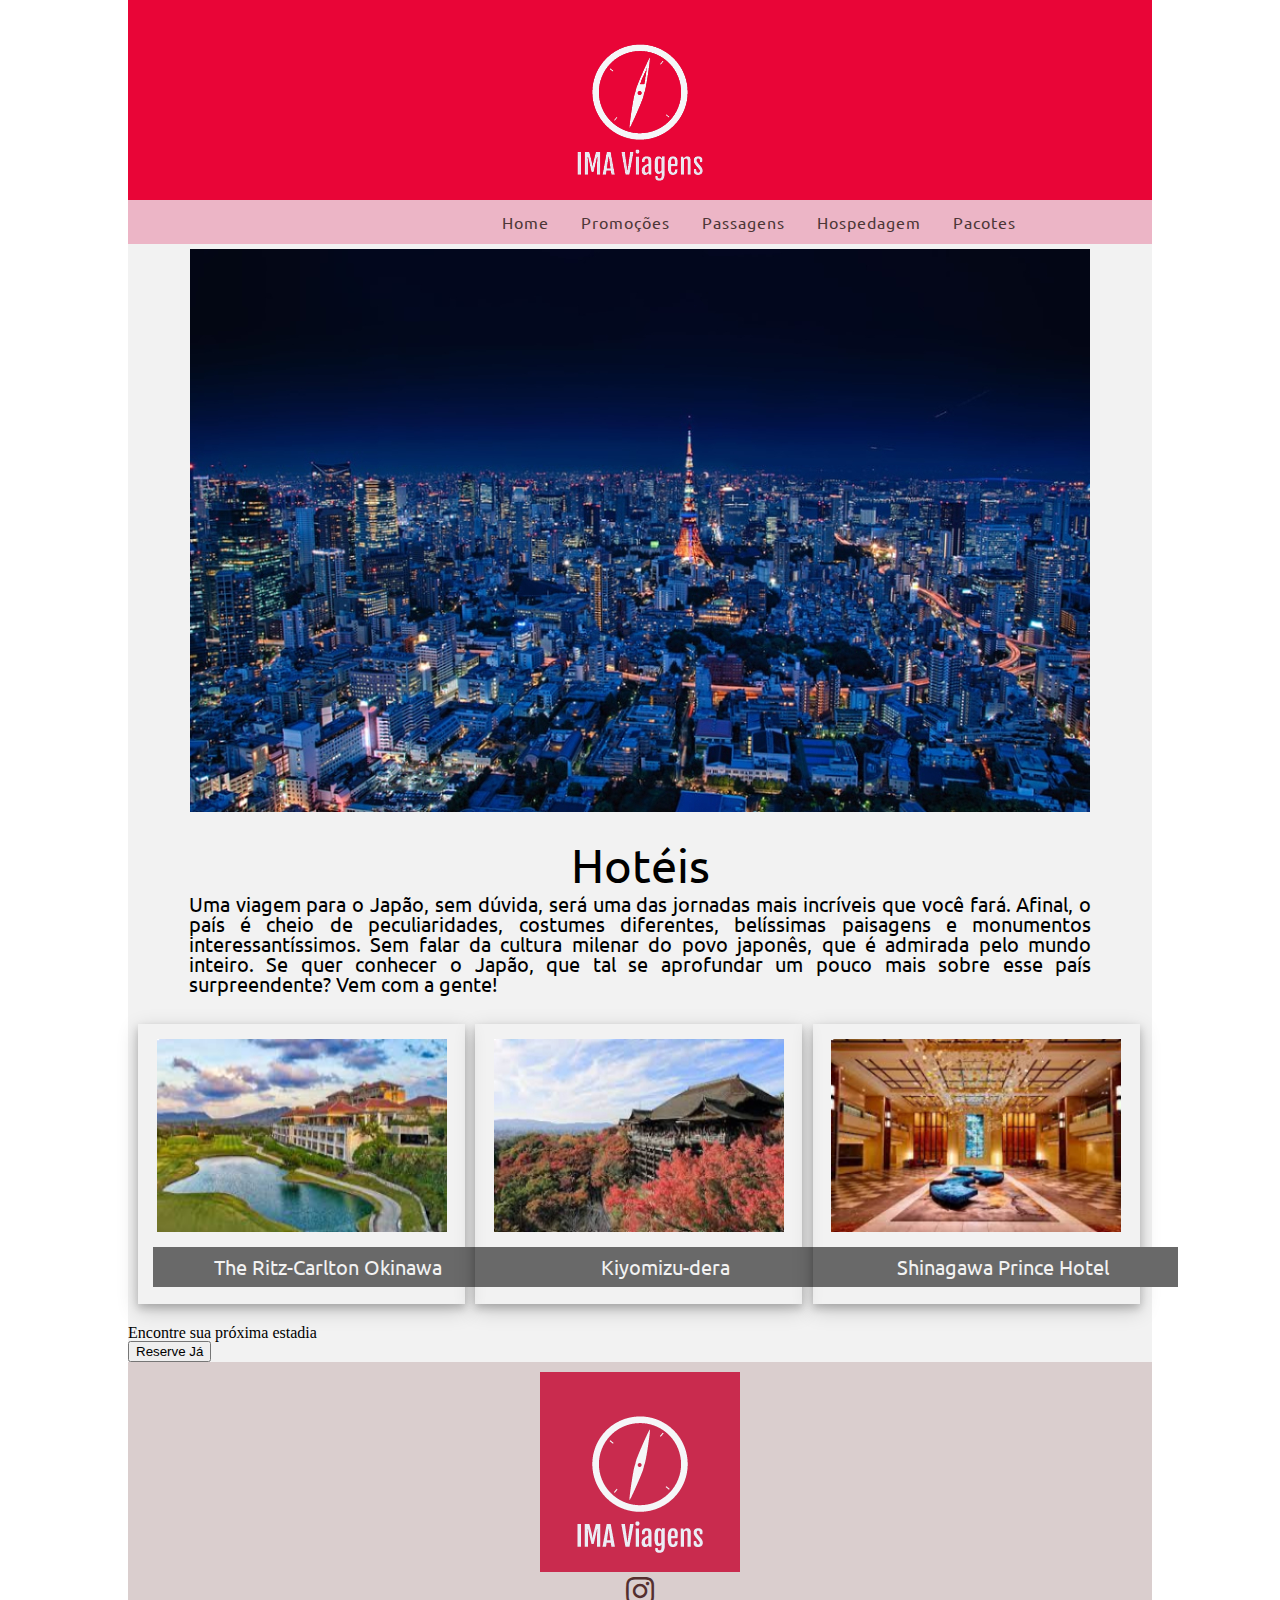
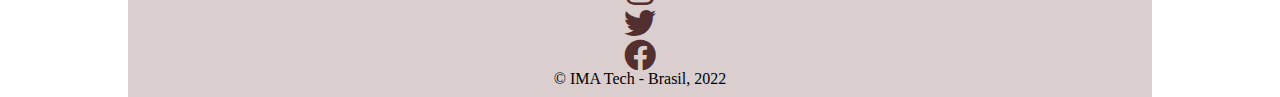
==== hospedagem.html @ 2c2051e4 "projeto finalizado" ====
<!DOCTYPE html>
<html>

<head>
    <meta charset="UTF-8">
    <meta http-equiv="X-UA-Compatible" content="IE=edge">
    <meta name="viewport" content="width=device-width, initial-scale=1.0">

    <link rel="stylesheet" href="css/normalize.css">
    <link rel="stylesheet" href="css/style.css">
    <link rel="stylesheet" href="font/fontawesome-free-5.15.4-web/fontawesome-free-5.15.4-web/css/all.min.css">
    <link rel="stylesheet" href="https://fonts.googleapis.com/css?family=Ubuntu|Verdana">

    <title>Hospedagem</title>
</head>

<body>
    <div class="container">
        <header class="header">
            <img class="logo" src="img/IMA-Viagens_logo_-removebg-preview.png" alt="IMA Viagens" />
        </header>

        <nav class="nav-bar">
            <ul>
                <li><a href="#">Home</a></li>
                <li><a href="#">Promoções</a></li>
                <li><a href="passagens.html" target="_blank">Passagens</a></li>
                <li><a href="hospedagem.html">Hospedagem</a></li>
                <li><a href="#">Pacotes</a></li>
            </ul>
        </nav>

        <section class="banner">
            <img src="img/banner-cidade.jpg" alt="Banner Cidade a noite" />
        </section>

        <section class="hoteis">
            <header>Hotéis</header>
            <article>
                <p>
                    Uma viagem para o Japão, sem dúvida, será uma das jornadas mais incríveis que você fará. Afinal, o país é cheio de peculiaridades, costumes diferentes, belíssimas paisagens e monumentos interessantíssimos. Sem falar da cultura milenar do povo japonês, que é admirada pelo mundo inteiro. Se quer conhecer o Japão, que tal se aprofundar um pouco mais sobre esse país surpreendente? Vem com a gente!
                </p>

            </article>
        </section>

        <div>

            <!--divisão da linha-->
            <div class="row">

                <!--divisão da coluna 1-->
                <div class="column">
                    <img class="img-card" src="img/The Ritz-Carlton Okinawa-hotel.jpg" alt="The Ritz-Carlton Okinawa"/>
                    <div class="banner-card">
                        <a href="#">The Ritz-Carlton Okinawa</a>
                    </div>
                </div>

                <!--divisão da coluna 2-->
                <div class="column">
                    <img class="img-card" src="img/Kiyomizu-dera-templo.jpg" alt="Kiyomizu-dera"/>
                    <div class="banner-card">
                        <a href="#">Kiyomizu-dera</a>
                    </div>
                </div>
                
                <!--divisão da coluna 3-->
                <div class="column">
                    <img class="img-card" src="img/Shinagawa Prince Hotel-hotel.jpg" alt="Shinagawa Prince Hotel"/>
                    <div class="banner-card">
                        <a href="#">Shinagawa Prince Hotel</a>
                    </div>
                </div>
            </div>

        </div>

        <section>
            <h3> Encontre sua próxima estadia</h3>
            <button type="button">Reserve Já</button>
        </section>

        <footer class="footer">
            <img src="img/IMA-Viagens(logo).png" alt="IMA Viagens" />
            <ul>
                <li><i class="fab fa-instagram fa-2x"></i></li>
                <li><i class="fab fa-twitter fa-2x"></i></li>
                <li><i class="fab fa-facebook fa-2x"></i></li>
            </ul>
            <p>
                &copy; IMA Tech - Brasil, 2022
            </p>
        </footer>

    </div>

</body>

</html>
---- css/style.css ----
.container{
    background-color: #f2f2f2; 
    width: 80%;
    margin-left: 10%;
    /* background-image: url(../img/japao.jpg);
    background-repeat: no-repeat;
    background-position: center; 
    background-image: linear-gradient(rgb(180, 32, 44), purple, rgb(103, 74, 207)); */
}

.logo {
    display: block;
    margin-left: auto;
    margin-right: auto;
}

/* Cabeçalho da página */

.header {
    background-color: rgb(233, 5, 55);
}

/* menu inicio da página */
.nav-bar li {
    float: left;
    text-align: center;
    letter-spacing: 1px;
}

.nav-bar ul {
    list-style-type: none;
    overflow: hidden;
    padding-left: 35%;
    background-color: rgb(236, 181, 198);
    font-family: "Ubuntu", sans-serif;
}

.nav-bar li a {
    color: rgb(77, 55, 55);
    text-decoration: none;
    padding: 14px 16px;
    display: block;
}

.nav-bar li a:hover {
    background-color: rgb(233, 5, 55);
    color: white;
}

/* banner */
.banner img {
    display: block;
    margin-left: auto;
    margin-right: auto;
    padding-top: 5px;
}

.hoteis {
    margin-top: 25px;
    padding: 5px;
    font-family: "Ubuntu", sans-serif;
}

.hoteis header {
    text-align: center;
    color: #000;
    font-size: 35pt;
} 

.hoteis article {
    width: 90%;
    display: block;
    margin-left: auto;
    margin-right: auto;
}

.hoteis p {
    padding: 5px;
    text-align: justify;
    color: #000;
    font-size: 20px;
}

/* cards */

.column {
    float: left;
    width: 29%;
    padding: 15px;
    height: 250px;
    margin: 2% 0 2% 1%;
    box-shadow: 0 4px 8px 0 rgba(0, 0, 0, 0.2), 0 6px 20px 0 rgba(0, 0, 0, 0.19);
}

.img-card {
    display: block;
    margin-left: auto;
    margin-right: auto;
    width: 290px;
}

.banner-card {
    width: 350px;
    margin-left: auto;
    margin-right: auto;
    margin-top: 15px;
    text-align: center;
    background-color: dimgray;
    font-family: "Ubuntu", sans-serif;
}

.banner-card a {
    display: block;
    padding: 10px;
    text-decoration: none;
    color: #f2f2f2;
    font-size: 20px;
}

.row::after {
    content: "";
    display: table;
    clear: both;
}

/* reserva */





.footer {
    background-color: #dacece;
    color: #000;
    text-align: center;
    padding: 10px;
}

.footer li i {
    color: rgb(83, 47, 47);
}
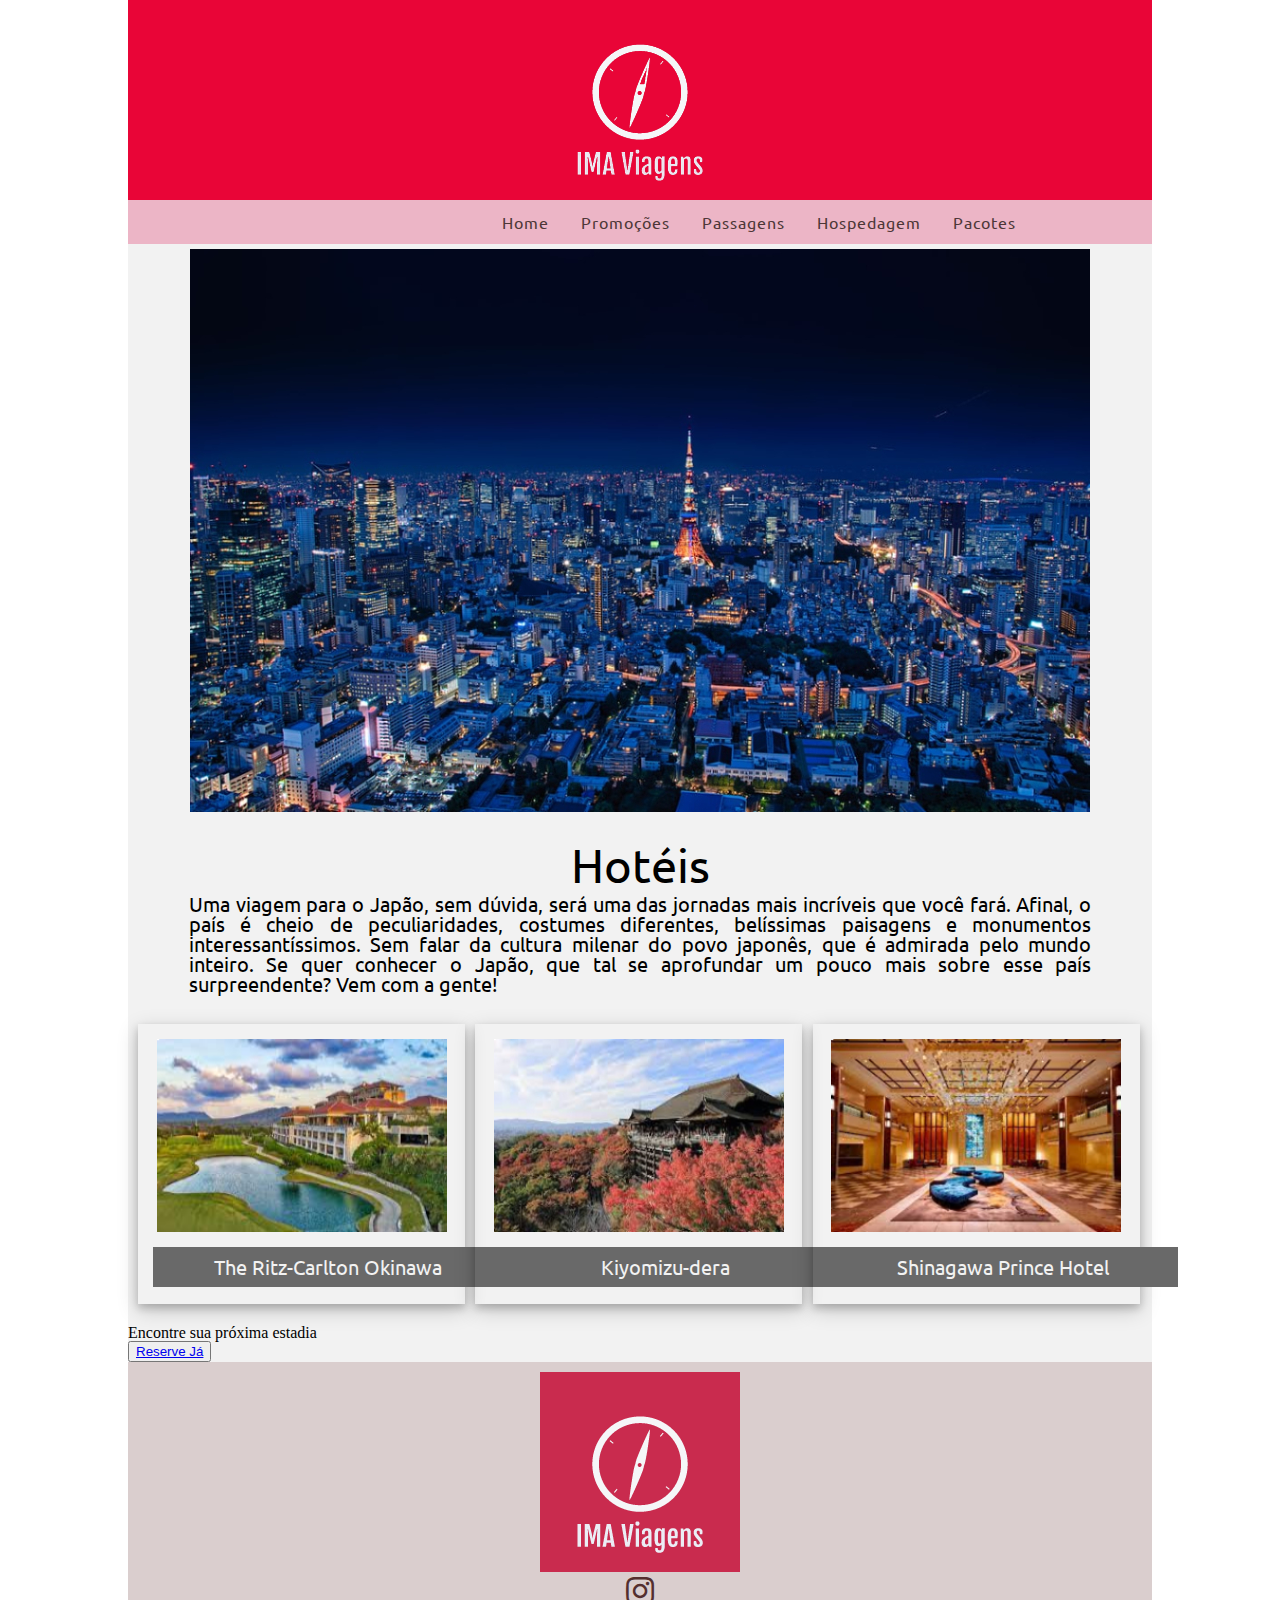
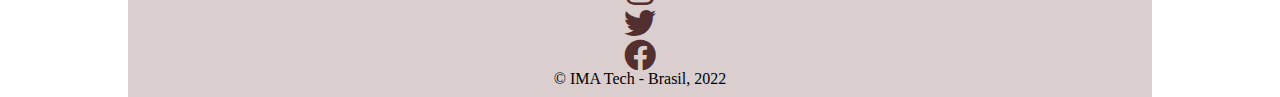
==== commit 9e193609: "ajustando o hospedagem.html" ====
--- a/hospedagem.html
+++ b/hospedagem.html
@@ -76,9 +76,9 @@
 
         </div>
 
-        <section>
+        <section class="reserva">
             <h3> Encontre sua próxima estadia</h3>
-            <button type="button">Reserve Já</button>
+            <button type="button"><a href="reserva.html">Reserve Já</a></button>
         </section>
 
         <footer class="footer">
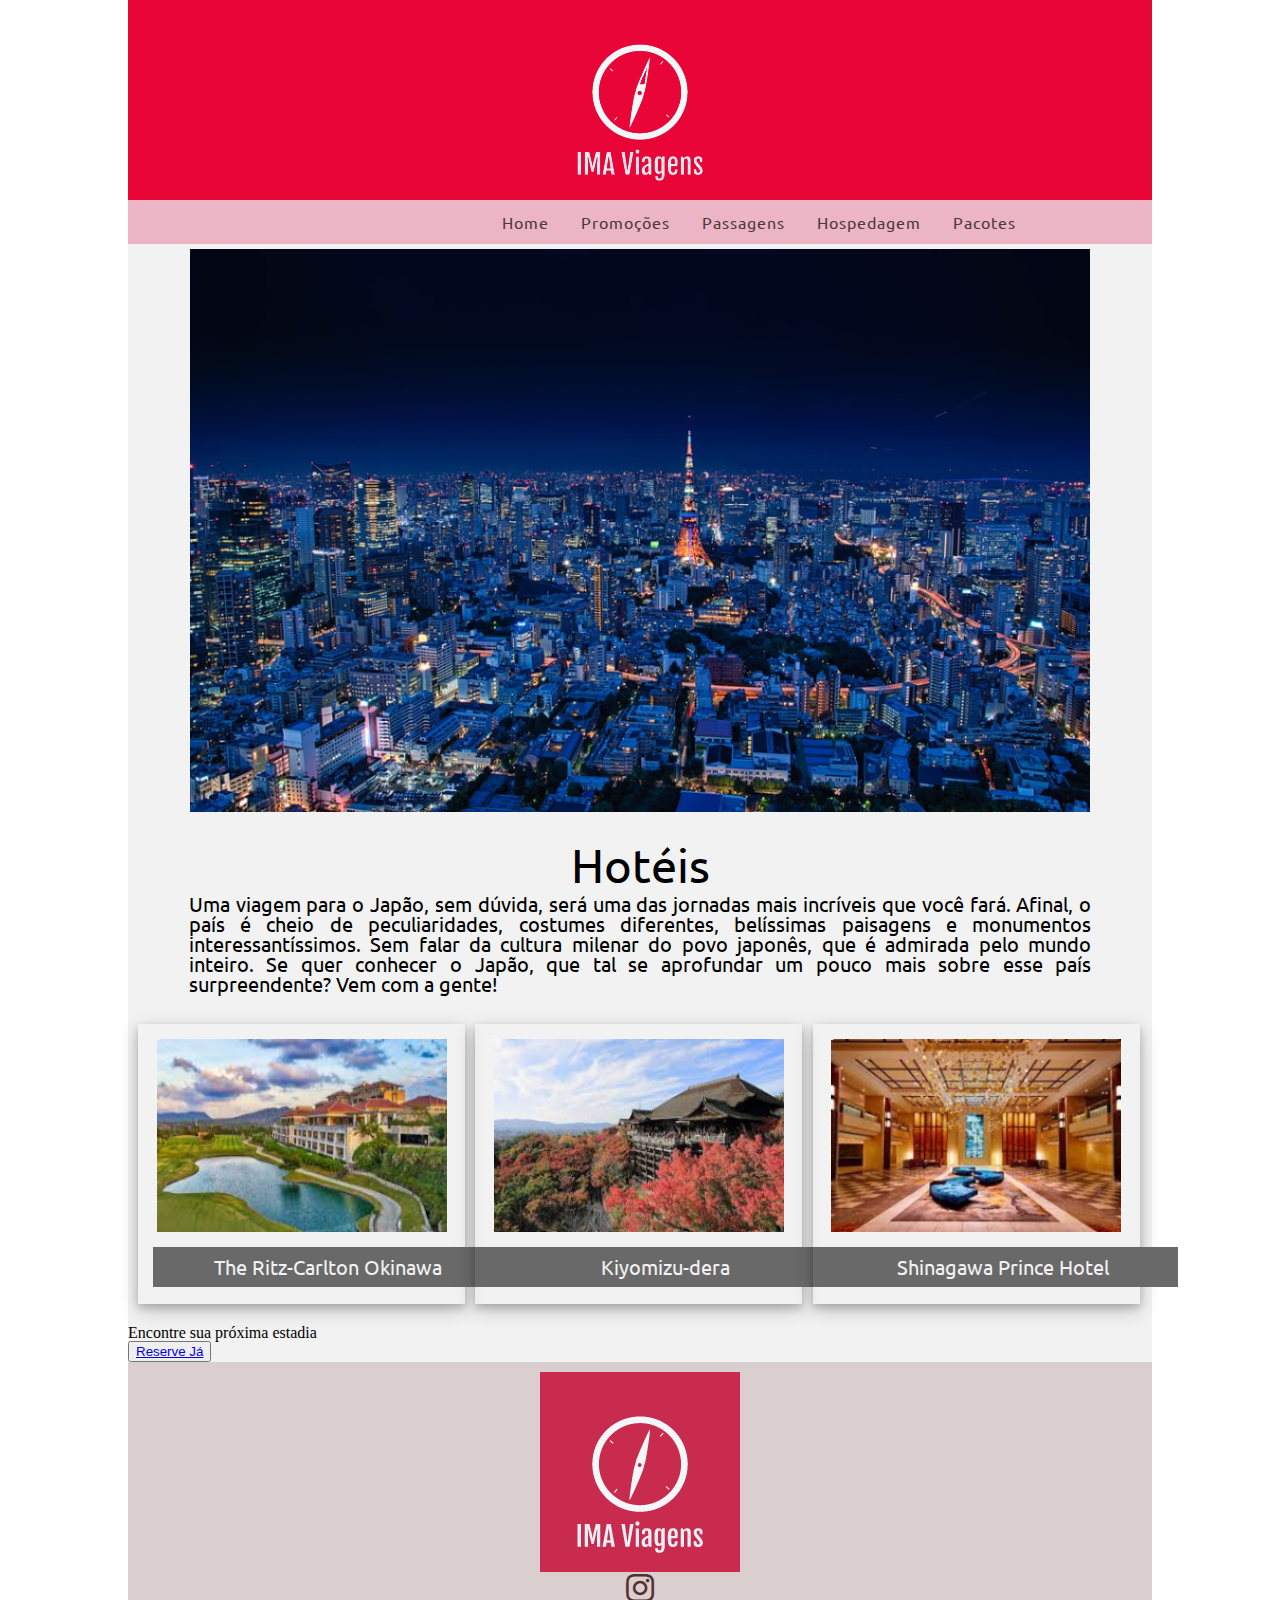
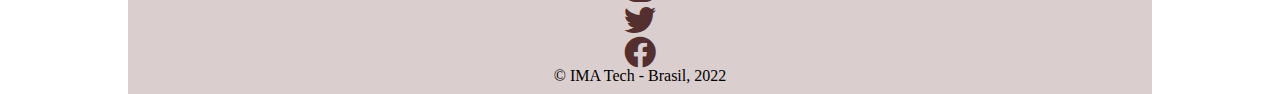
==== commit f84e1be9: "atualizando hospedagem.html" ====
--- a/hospedagem.html
+++ b/hospedagem.html
@@ -82,13 +82,19 @@
         </section>
 
         <footer class="footer">
-            <img src="img/IMA-Viagens(logo).png" alt="IMA Viagens" />
+            <img class="logo" src="img/IMA-Viagens(logo).png" alt="IMA Viagens" />
             <ul>
-                <li><i class="fab fa-instagram fa-2x"></i></li>
-                <li><i class="fab fa-twitter fa-2x"></i></li>
-                <li><i class="fab fa-facebook fa-2x"></i></li>
+                <li>
+                    <a href="#"><i class="fab fa-instagram fa-2x"></i></a>
+                </li>
+                <li>
+                    <a href="#"><i class="fab fa-twitter fa-2x"></i></a>
+                </li>
+                <li>
+                    <a href="#"><i class="fab fa-facebook fa-2x"></i></a>
+                </li>
             </ul>
-            <p>
+            <p class="creditos">
                 &copy; IMA Tech - Brasil, 2022
             </p>
         </footer>
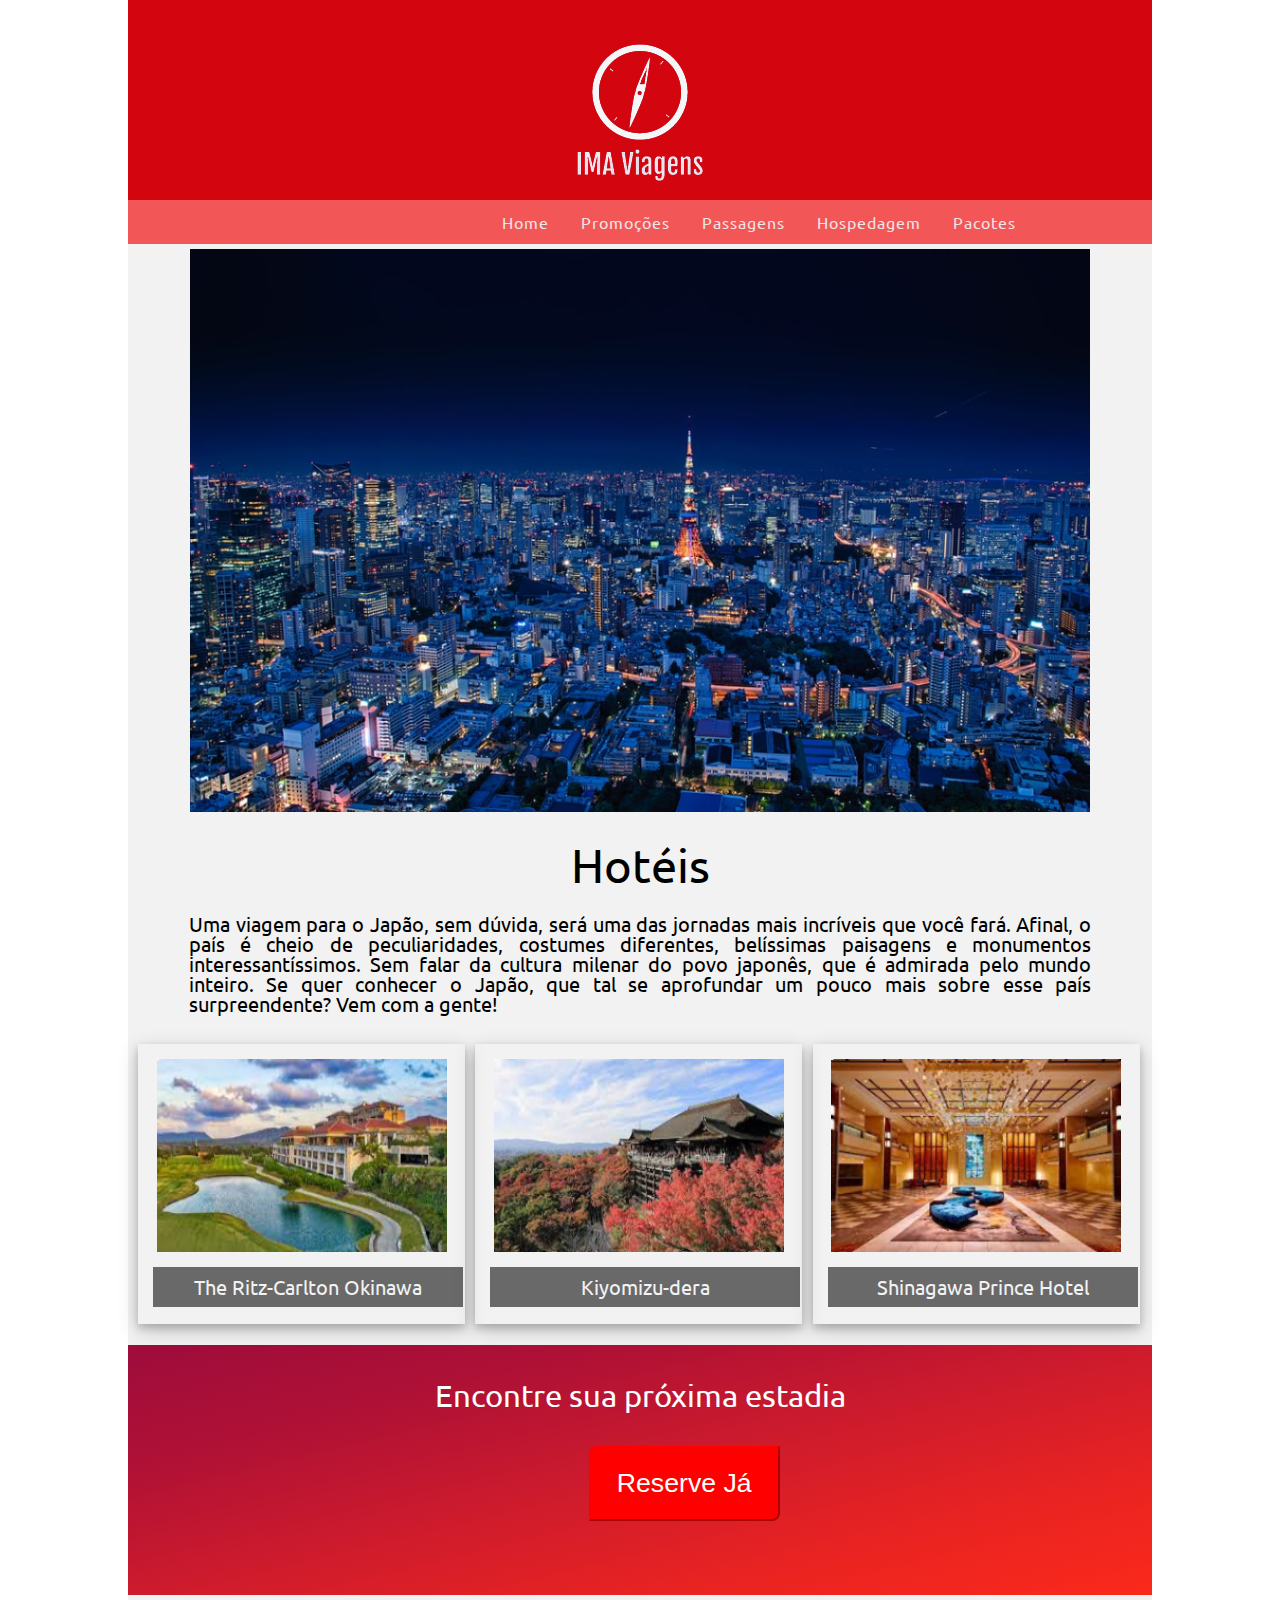
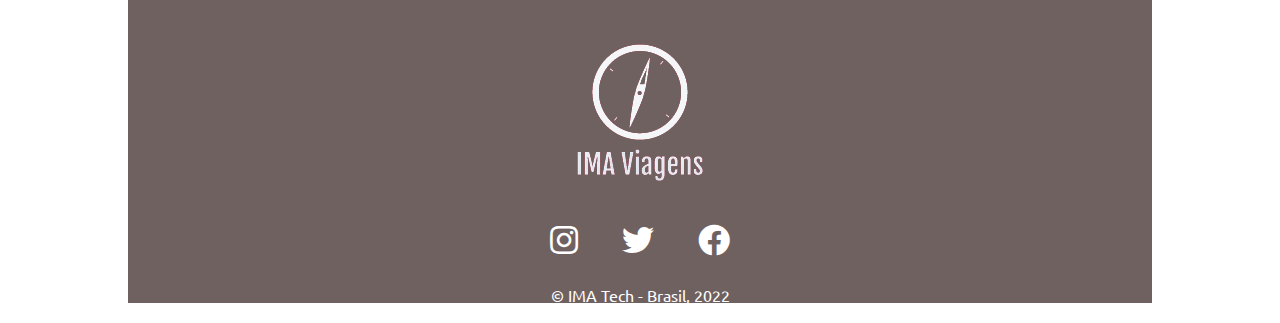
==== commit b0b544f2: "atualização com jQuery e Ajax" ====
--- a/hospedagem.html
+++ b/hospedagem.html
@@ -10,6 +10,8 @@
     <link rel="stylesheet" href="css/style.css">
     <link rel="stylesheet" href="font/fontawesome-free-5.15.4-web/fontawesome-free-5.15.4-web/css/all.min.css">
     <link rel="stylesheet" href="https://fonts.googleapis.com/css?family=Ubuntu|Verdana">
+
+    <script src="js/funcionalidades.js"></script>
 
     <title>Hospedagem</title>
 </head>
@@ -78,11 +80,11 @@
 
         <section class="reserva">
             <h3> Encontre sua próxima estadia</h3>
-            <button type="button"><a href="reserva.html">Reserve Já</a></button>
+            <button type="button" onclick="abrirJanela()">Reserve Já</button>
         </section>
 
         <footer class="footer">
-            <img class="logo" src="img/IMA-Viagens(logo).png" alt="IMA Viagens" />
+            <img class="logo" src="img/IMA-Viagens_logo_-removebg-preview.png" alt="IMA Viagens" />
             <ul>
                 <li>
                     <a href="#"><i class="fab fa-instagram fa-2x"></i></a>
@@ -103,4 +105,10 @@
 
 </body>
 
+<script>
+    function abrirNovaJanela() {
+        window.location.href = "reserva.html";
+    }
+</script>
+
 </html>--- a/css/style.css
+++ b/css/style.css
@@ -17,12 +17,13 @@
 /* Cabeçalho da página */
 
 .header {
-    background-color: rgb(233, 5, 55);
+    background-color: rgb(211, 5, 15);
 }
 
 /* menu inicio da página */
 .nav-bar li {
     float: left;
+    color: white;
     text-align: center;
     letter-spacing: 1px;
 }
@@ -31,19 +32,19 @@
     list-style-type: none;
     overflow: hidden;
     padding-left: 35%;
-    background-color: rgb(236, 181, 198);
+    background-color: rgb(243, 86, 86);
     font-family: "Ubuntu", sans-serif;
 }
 
 .nav-bar li a {
-    color: rgb(77, 55, 55);
+    color: rgb(236, 230, 230);
     text-decoration: none;
     padding: 14px 16px;
     display: block;
 }
 
 .nav-bar li a:hover {
-    background-color: rgb(233, 5, 55);
+    background-color: rgb(211, 5, 15);
     color: white;
 }
 
@@ -65,6 +66,7 @@
     text-align: center;
     color: #000;
     font-size: 35pt;
+    margin-bottom: 2%;
 } 
 
 .hoteis article {
@@ -100,7 +102,7 @@
 }
 
 .banner-card {
-    width: 350px;
+    width: 310px;
     margin-left: auto;
     margin-right: auto;
     margin-top: 15px;
@@ -117,7 +119,7 @@
     font-size: 20px;
 }
 
-.row::after {
+.row:after {
     content: "";
     display: table;
     clear: both;
@@ -125,17 +127,72 @@
 
 /* reserva */
 
+.reserva {
+    background-image: linear-gradient(to bottom right,#9e0c3c, #b01135, #cd1b2d, #e82322, #fb291b);
+    height: 250px;
+}
 
+.reserva h3 {
+    text-align: center;
+    font-family: "Ubuntu", sans-serif;
+    font-size: 23pt;
+    color: white;
+    padding: 35px 0;
+}
 
+.reserva button {
+    background-color: red;
+    padding: 20px 26px;
+    color: white;
+    font-size: 20pt;
+    border-color: red;
+    border-radius: 8px 0;
+    margin-bottom: 20px;
+    margin-left: 45%;
+}
 
+.reserva button a {
+    text-decoration: none;
+    color: white;
+}
+
+.reserva button a:hover {
+    background-color: white;
+    color: red;
+}
+
+/* rodapé da página */
 
 .footer {
-    background-color: #dacece;
-    color: #000;
+    background-color: rgb(112, 97, 97);
+    margin-top: 5px;
+    color: white;
     text-align: center;
-    padding: 10px;
+    margin-bottom: 2%;
 }
 
-.footer li i {
-    color: rgb(83, 47, 47);
+.footer li {
+    margin-left: auto;
+    margin-right: auto;
+    display: inline-block;
+}
+
+.footer ul {
+    list-style-type: none;
+    overflow: hidden;
+}
+
+.footer li a i {
+    color: white;
+    text-decoration: none;
+    padding: 24px 20px;
+    margin-bottom: 5pt;
+}
+
+.footer li a:hover {
+    color: rgb(180, 29, 29);
+}
+
+.creditos {
+    font-family: "Ubuntu", sans-serif;
 }